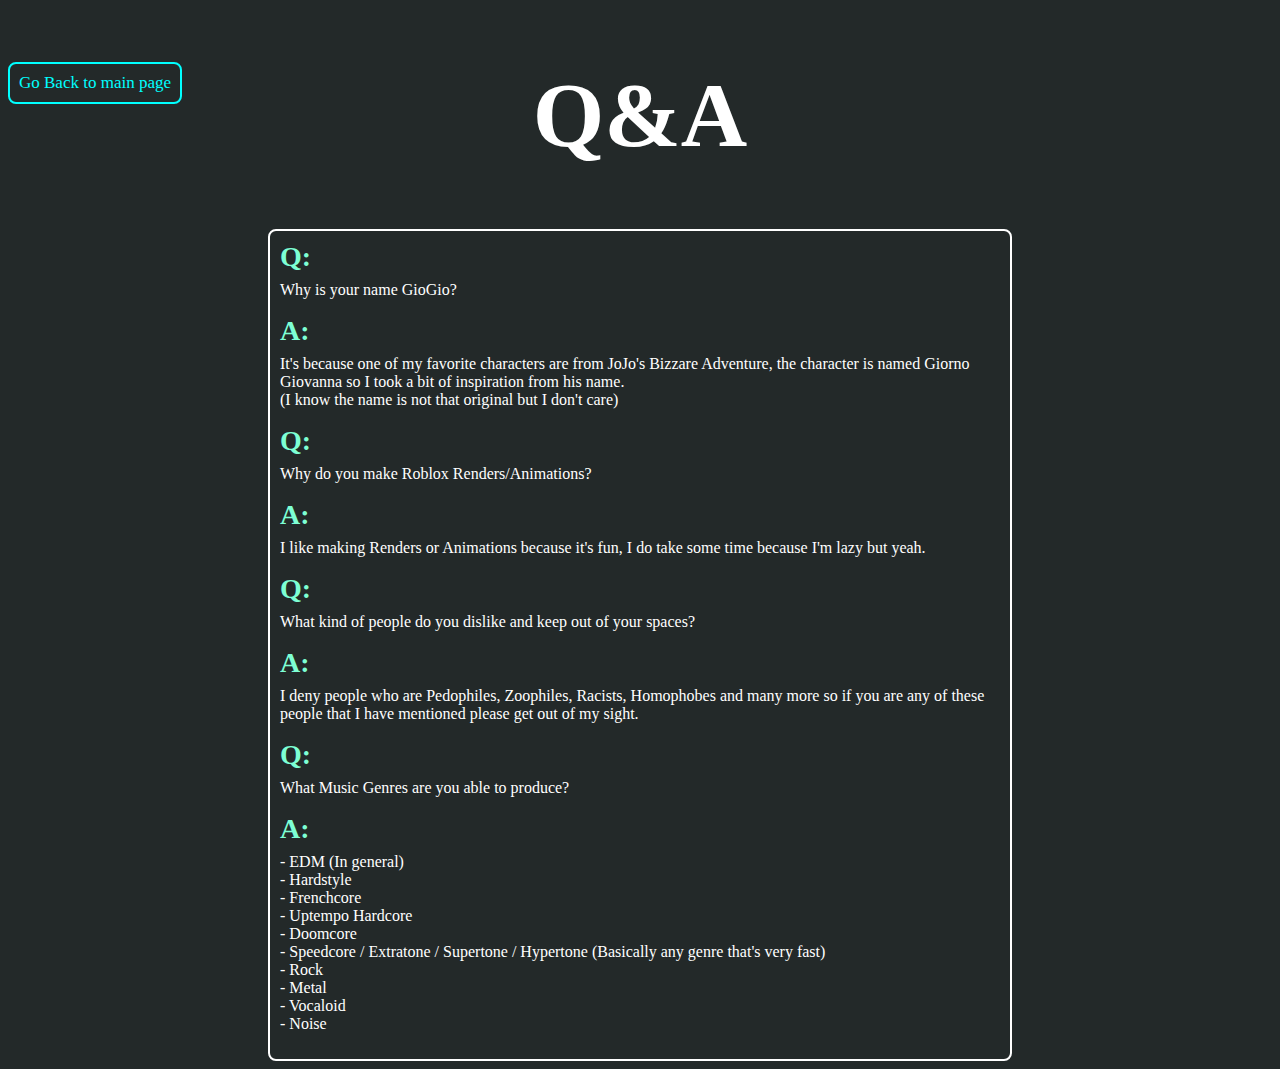
==== Q&A.html @ 480db0aa "Add files via upload" ====
<!DOCTYPE html>

<html style="font-family: 'Lucida Sans Unicode'; background-color: rgb(35, 41, 41); color: white;">
    <head>
    <body>
        <link rel="stylesheet"  href="Button.css">
        <a href="https://djgiogio.github.io/DJGioGio-web/">Go Back to main page</a>

        <h1 style="font-size: 92px; text-align: center;">Q&A</h1>

        <link rel="stylesheet" href="StyleQnA1.css">
        <div>

            <h3>Q:</h3>
            <p>Why is your name GioGio?</p>
            <h3>A:</h3>
            <p>It's because one of my favorite characters are from
                JoJo's Bizzare Adventure, the character is named Giorno Giovanna 
                so I took a bit of inspiration from his name.
                <br>(I know the name is not that original but I don't care)</p>
            <h3>Q:</h3>
            <p>Why do you make Roblox Renders/Animations?</p>
            <h3>A:</h3>
            <p>I like making Renders or Animations because it's fun,
            I do take some time because I'm lazy but yeah.</p>
            <h3>Q:</h3>
            <p>What kind of people do you dislike and keep out of your spaces?</p>
            <h3>A:</h3>
            <p>I deny people who are Pedophiles, Zoophiles, Racists,
            Homophobes and many more so if you are any of these people that
            I have mentioned please get out of my sight.</p>
            <h3>Q:</h3>
            <p>What Music Genres are you able to produce?</p>
            <h3>A:</h3>
            <p>- EDM (In general) <br> - Hardstyle <br> - Frenchcore <br> - Uptempo Hardcore <br> - Doomcore
            <br> - Speedcore / Extratone / Supertone / Hypertone (Basically any genre that's very fast)
            <br> - Rock <br> - Metal <br> - Vocaloid <br> - Noise</p>

        </div>
    </body>

    </head>
    </body>

</html>
---- Button.css ----
a {
    border-style: solid;
    border-width: 2px;
    border-radius: 8px;
    margin: auto;
    padding: 9px;
    color: aqua;
    max-width: fit-content;
    position:absolute;
    font-size: 17px;
    text-decoration: none;
}
---- StyleQnA1.css ----
div {
    width: 720px;
    height: 99%;
    margin: auto;
    padding: 10px;
    border-style: solid;
    border-width: 2px;
    border-radius: 8px;
    border-color: rgb(255, 255, 255);
    
}

h3 {
    height: 24px;
    font-size: 28px;
    margin: 0px;
    color: rgb(125, 255, 212)
}
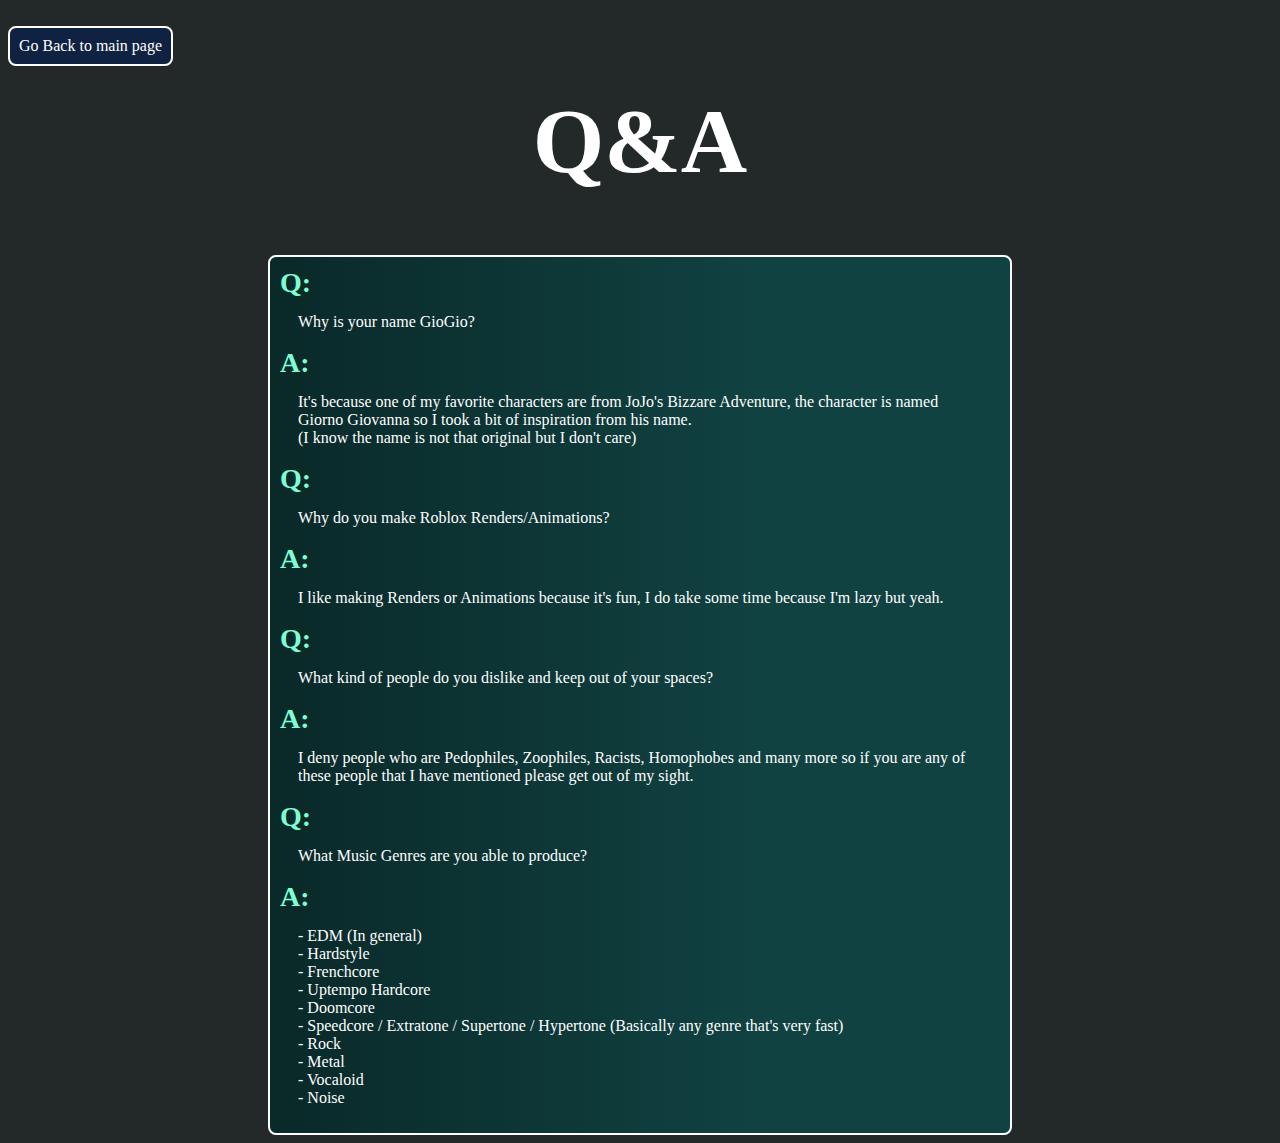
==== commit 20beaff5: "Whole site has been redesigned" ====
--- a/Q&A.html
+++ b/Q&A.html
@@ -4,12 +4,13 @@
     <head>
     <body>
         <link rel="stylesheet"  href="Button.css">
+        <br>
         <a href="https://djgiogio.github.io/DJGioGio-web/">Go Back to main page</a>
 
         <h1 style="font-size: 92px; text-align: center;">Q&A</h1>
 
         <link rel="stylesheet" href="StyleQnA1.css">
-        <div>
+        <div class="boxes">
 
             <h3>Q:</h3>
             <p>Why is your name GioGio?</p>
--- a/Button.css
+++ b/Button.css
@@ -9,4 +9,10 @@
     position:absolute;
     font-size: 17px;
     text-decoration: none;
+    background-color: rgb(16, 34, 66);
+}
+
+a:hover {
+    transition-duration: 0.4s;
+    background-color: blue;
 }--- a/StyleQnA1.css
+++ b/StyleQnA1.css
@@ -1,4 +1,157 @@
-div {
+@keyframes bg-colour {
+    0%{
+        background: rgb(8, 32, 32);
+    }
+
+    50%{
+        background: rgb(17, 56, 33);
+    }
+
+    100%{
+        background: rgb(8, 32, 32)
+    }
+}
+
+body {
+    animation: bg-colour 60s infinite;
+}
+
+
+@keyframes bg-borderrr {
+    0%{
+        background-position: 0px;
+    }
+
+    100%{
+        background-position: 1000px;
+    }
+}
+
+h1 {
+    text-align: center;
+    font-size: 52px;
+    margin-left: 10px;
+    margin-right: 10px;
+}
+
+h1:hover {
+    color: rgb(4, 190, 113);
+    transition-duration: 0.3s;
+    font-size: 55px;
+}
+
+h3 {
+    height: 30px;
+    font-size: 28px;
+    margin: 0px;
+    color: rgb(125, 255, 212)
+}
+
+.center-logo {
+    display: block;
+    margin-left: auto;
+    margin-right: auto;
+    margin-top: 35px;
+    margin-bottom: 35px;
+    width: auto;
+}
+
+hr {
+    margin-top: 15px;
+    margin-bottom: 35px;
+}
+
+p {
+    margin-left: 18px;
+    margin-right: 18px;
+    font-size: 16px;
+}
+
+a {
+    margin-left: 0px;
+    margin-right: 0px;
+    font-size: 16px;
+    text-decoration: none;
+    color: white;
+}
+
+.b-big {
+    font-size: 20px;
+}
+
+.b-big:hover {
+    transition-duration: 0.2s;
+    color: cadetblue;
+    font-size: 22px;
+}
+
+.link {
+    text-decoration: none;
+    color: rgb(53, 199, 199);
+}
+
+.button {
+    font-size: 24px;
+    margin: 10px;
+    border-radius: 10px;
+    padding: 5px;
+    border: 2px;
+    text-align: center;
+    border-style: solid;
+    width: auto;
+    background: rgb(16, 34, 66);
+    display: block;
+    cursor: pointer;
+    align-items: left;
+    margin-left: 3%;
+    margin-right: 3%;
+}
+
+.button:hover {
+    font-size: 30px;
+    background: rgb(30, 62, 117);
+    transition: 0.25s;
+}
+
+.audioo {
+    width: 100%;
+}
+
+.link:hover {
+    transition-duration: 0.4s;
+    font-size: 18px;
+    color: rgb(141, 141, 255);
+}
+
+h3:hover {
+    transition-duration: 0.4s;
+    font-size: 30px;
+}
+
+.center-logo:hover {
+    transition: 0.3s;
+    transform: scale(1.05);
+}
+
+hr {
+    max-width: 920px;
+}
+
+.social {
+    height: 64px;
+    display: block;
+    margin-left: auto;
+    margin-right: auto;
+    margin-top: 20px;
+    margin-bottom: 20px;
+}
+
+.social:hover {
+    transform: scale(1.1);
+    transition-duration: 0.24s;
+}
+
+.boxes {
     width: 720px;
     height: 99%;
     margin: auto;
@@ -7,12 +160,9 @@
     border-width: 2px;
     border-radius: 8px;
     border-color: rgb(255, 255, 255);
-    
-}
-
-h3 {
-    height: 24px;
-    font-size: 28px;
-    margin: 0px;
-    color: rgb(125, 255, 212)
+    background: linear-gradient(to right,
+    rgb(10, 41, 41) 0%, rgb(17, 66, 66) 50%, rgb(17, 66, 66) 85%, rgb(10, 41, 41) 100%
+    );
+    background-size: 1000px 100px;
+    animation: bg-borderrr 10s linear infinite ; 
 }